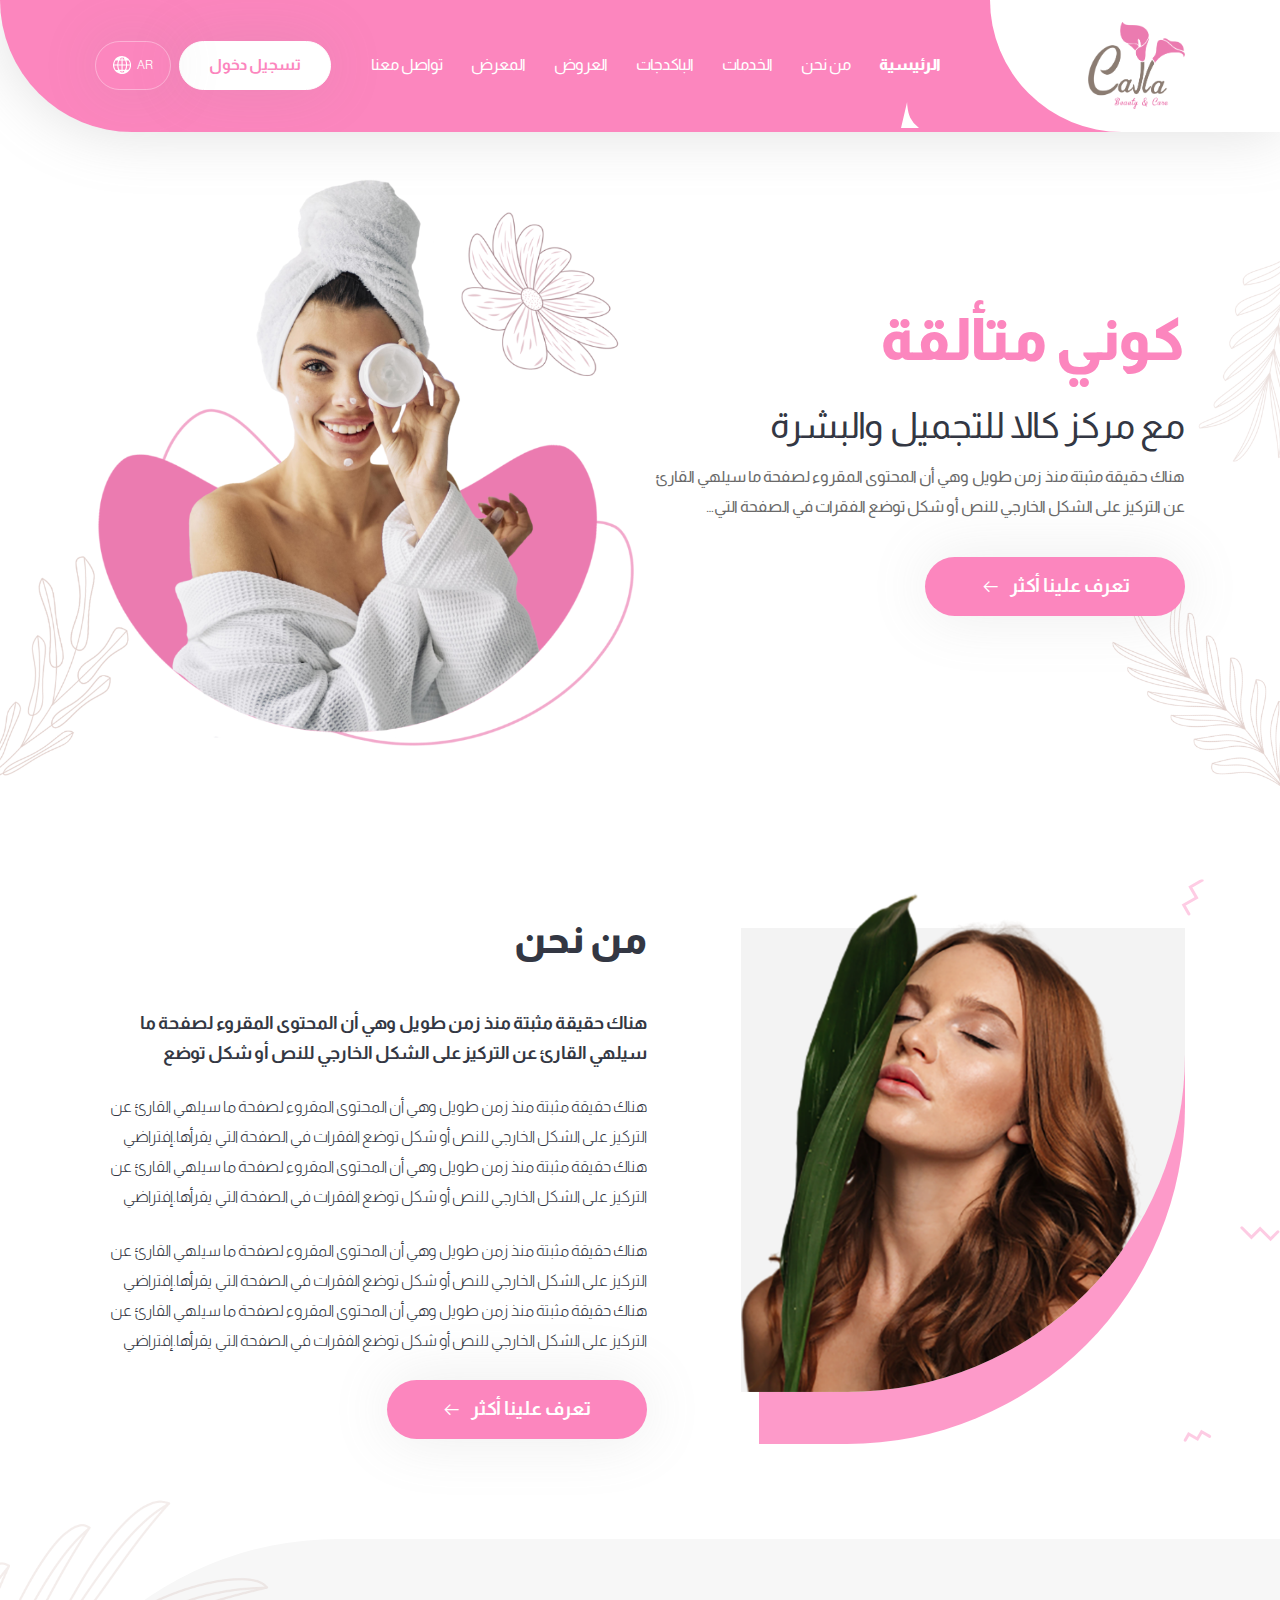
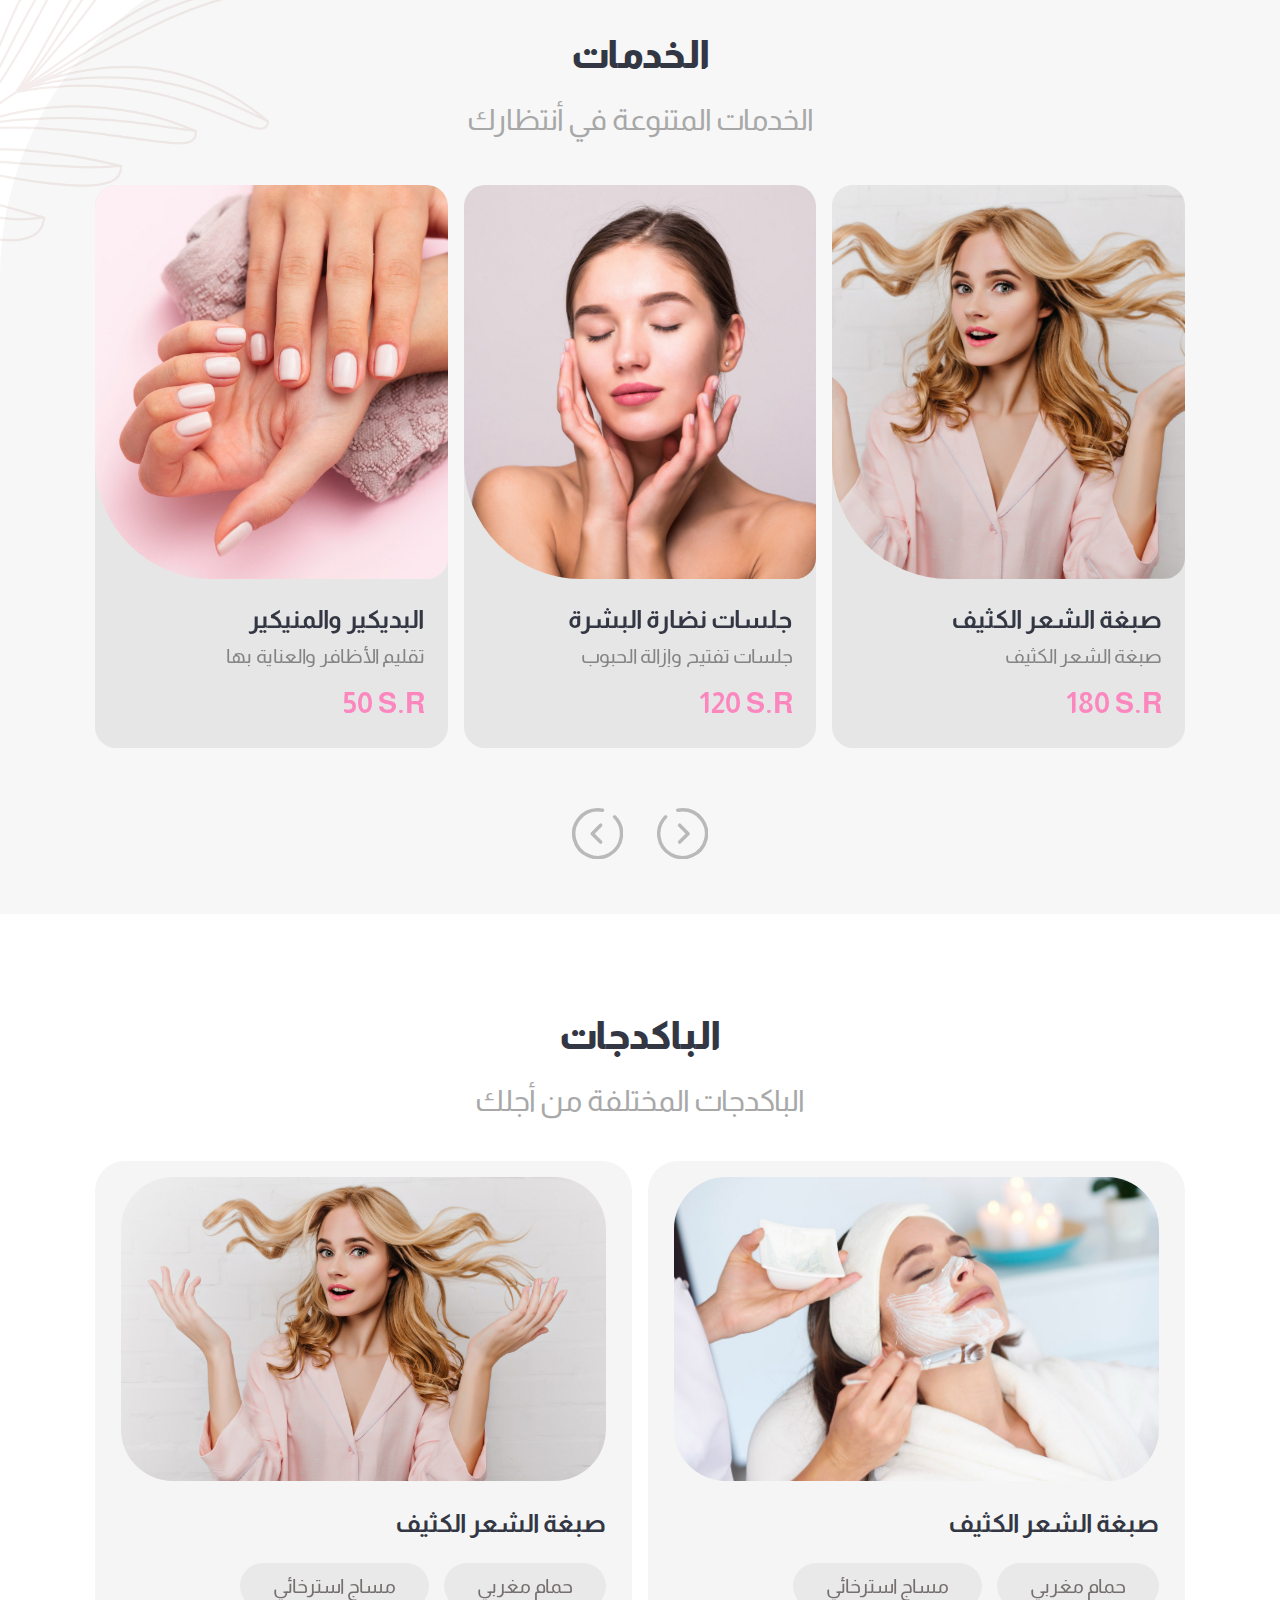
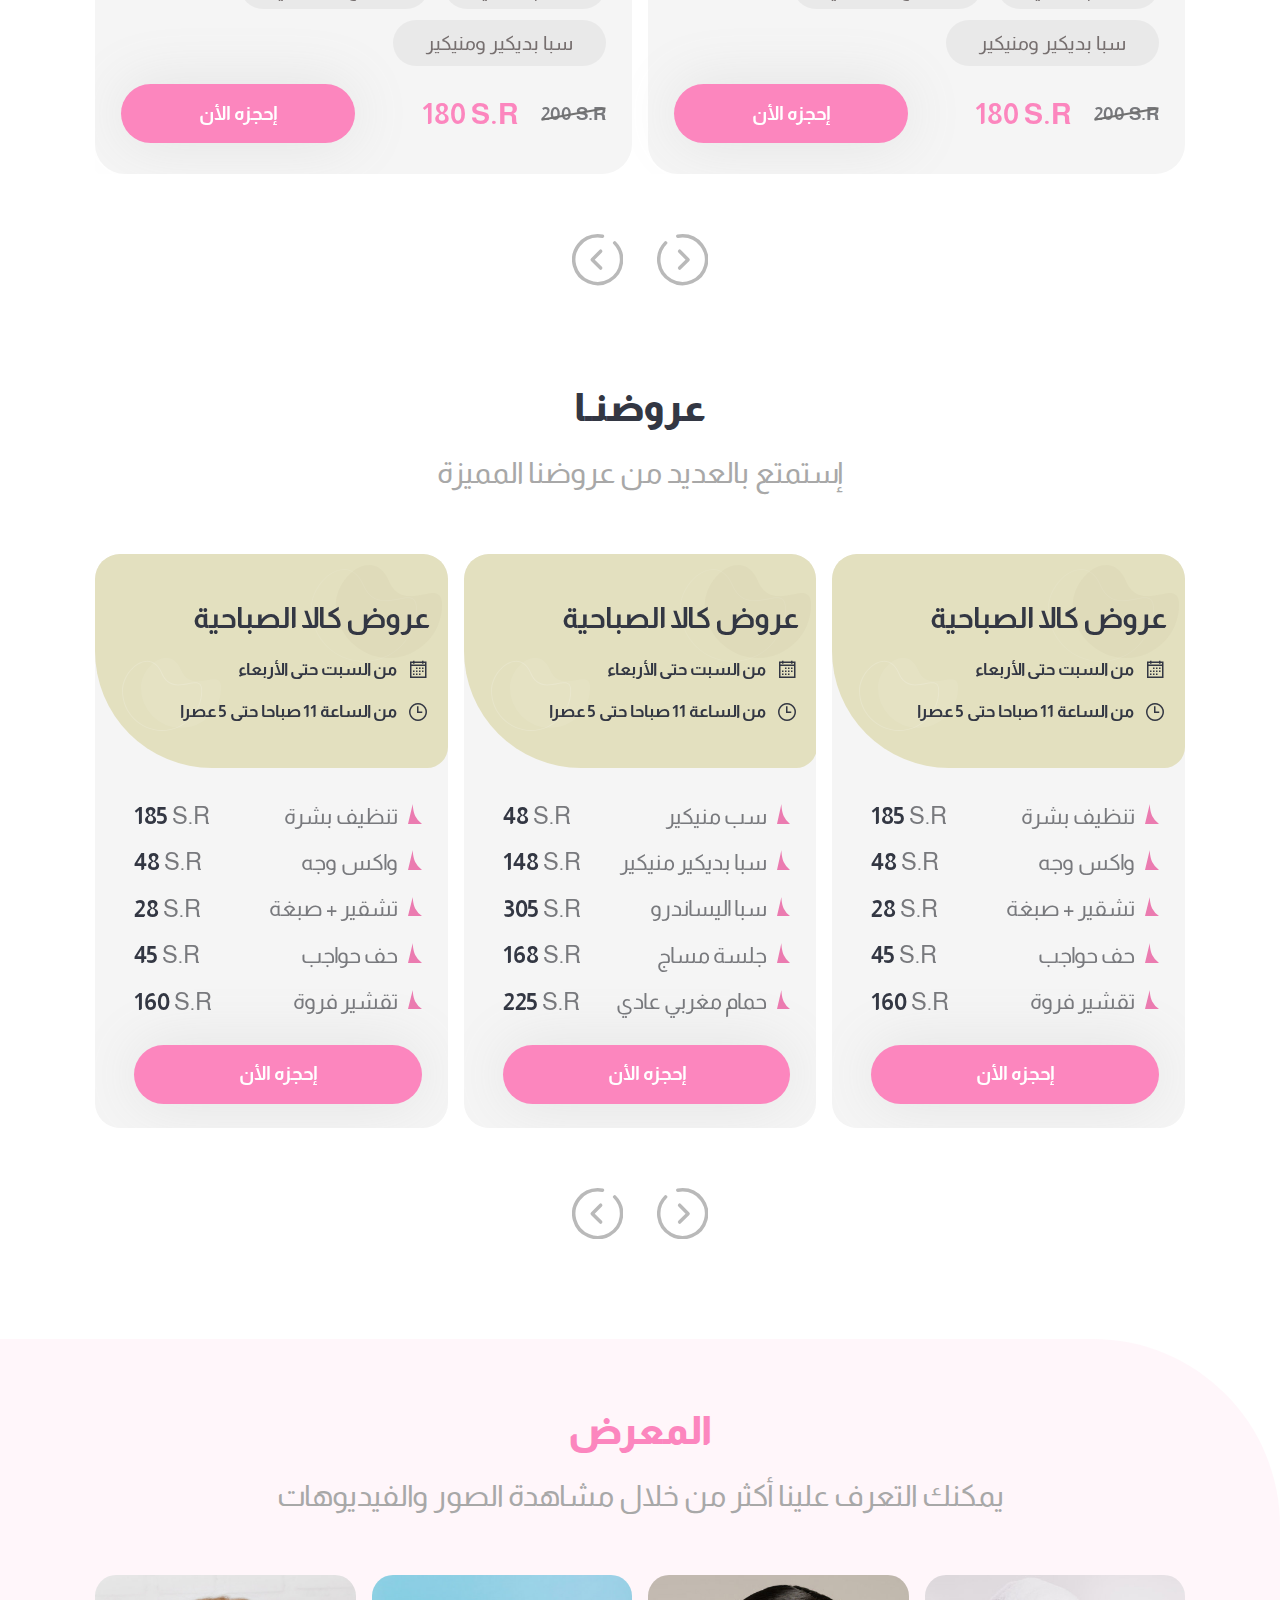
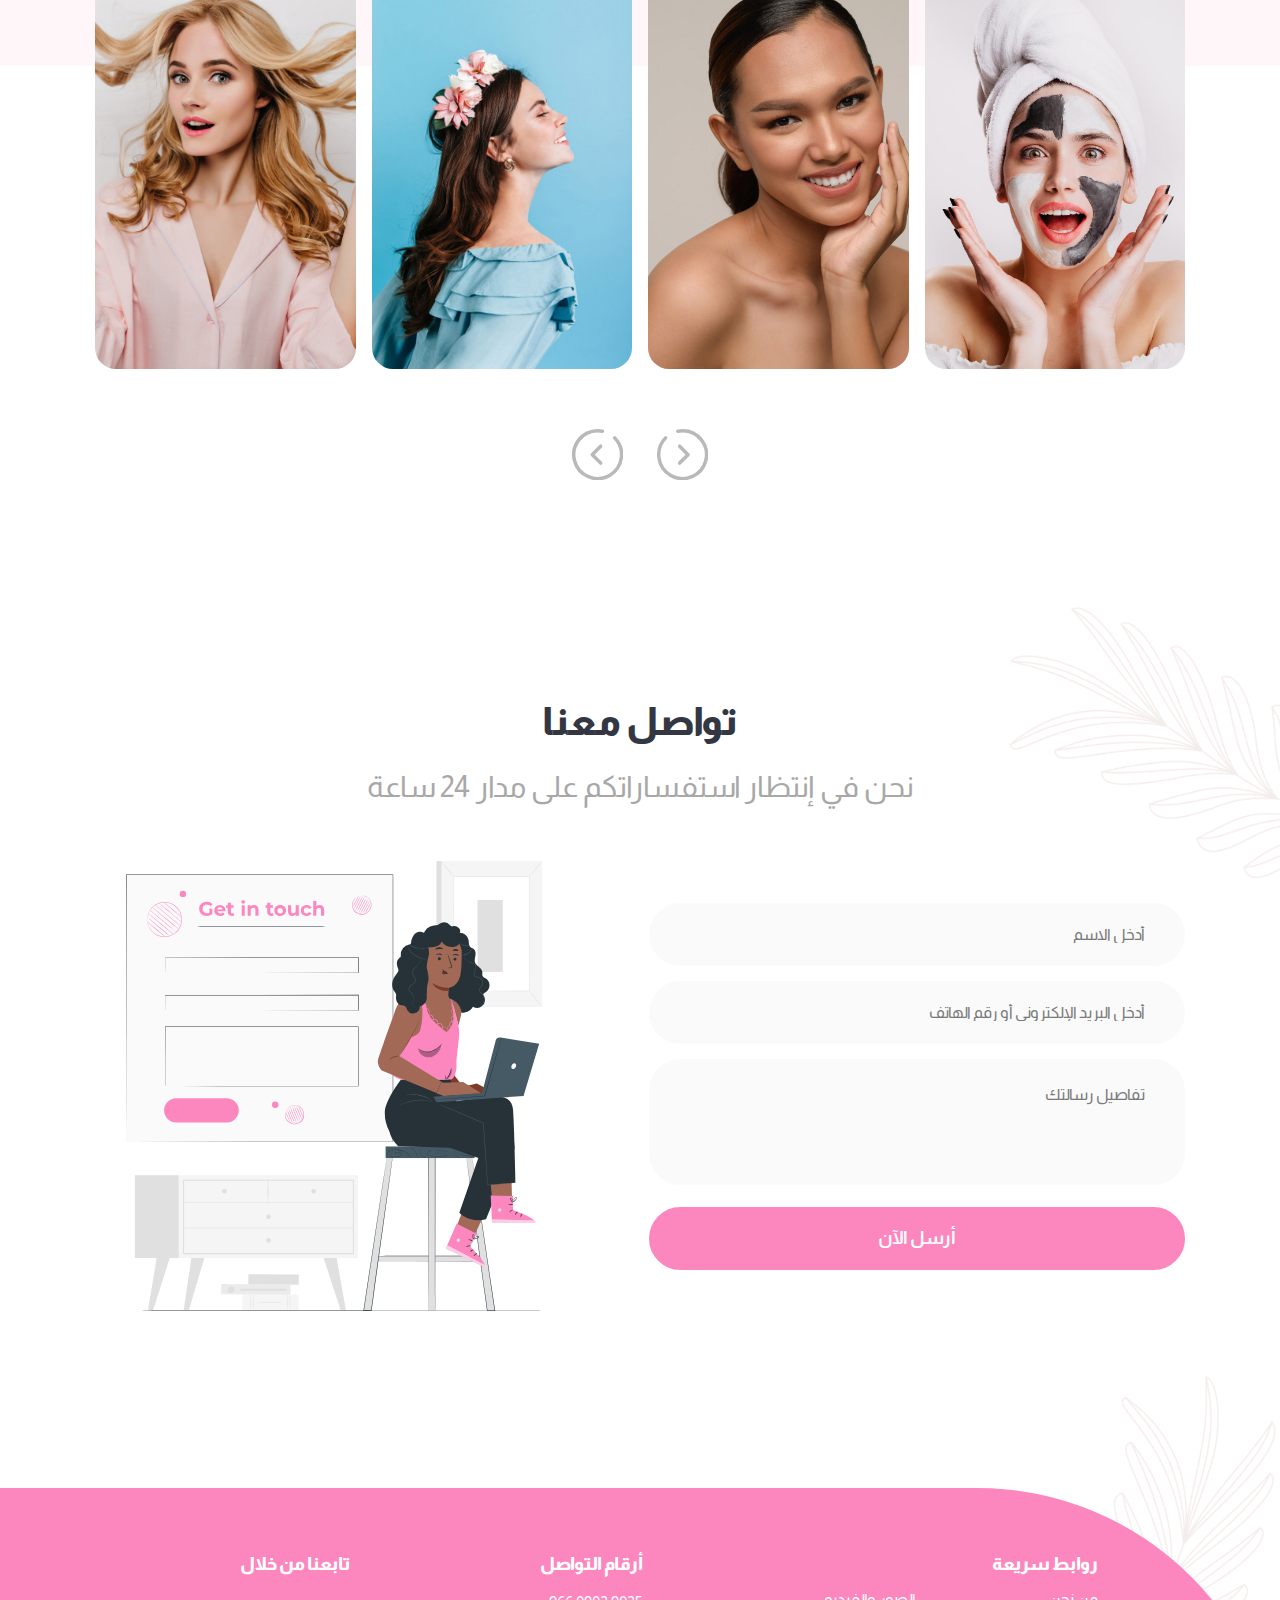
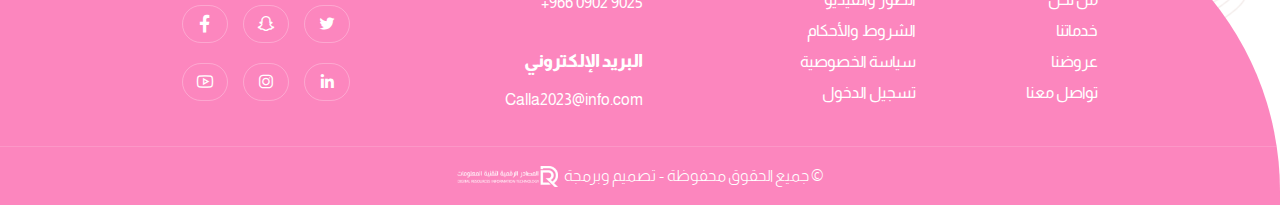
==== index.html @ 9ded6f5a "first commit" ====
<!DOCTYPE html>
<html dir="rtl" lang="ar">
  <head>
    <meta charset="UTF-8" />
    <meta
      name="viewport"
      content="width=device-width, initial-scale=1, shrink-to-fit=no, user-scalable=no"
    />
    <title>مؤسسة تهواد الطبية</title>
    <link rel="shortcut icon" type="img/png" href="images/favicon.png" />
    <!-- <link rel="stylesheet" href="css/bootstrap.min.css" /> -->
    <link rel="stylesheet" href="css/bootstrap.rtl.min.css" />
    <link rel="stylesheet" href="css/swiper-bundle.min.css" />
    <link rel="stylesheet" href="css/line-awesome.css" />
    <link rel="stylesheet" href="css/sal.css" />
    <link rel="stylesheet" href="css/fancybox.css" />
    <link rel="stylesheet" href="css/main.css" />
  </head>

  <body>
    <!-- Start Header -->
    <header>
      <div class="container">
        <div class="header">
          <a href="index.html" class="logo">
            <img src="images/logo.png" class="img-fluid" />
          </a>
          <div class="overlay"></div>
          <nav class="header-nav">
            <a role="button" class="close-btn">
              <i class="las la-times"></i>
            </a>
            <ul class="header-list list-unstyled">
              <li class="list-item">
                <a href="index.html" class="list-link active"> الرئيسية </a>
              </li>
              <li class="list-item">
                <a href="about.html" class="list-link"> من نحن </a>
              </li>
              <li class="list-item">
                <a href="services.html" class="list-link"> الخدمات </a>
              </li>
              <li class="list-item">
                <a href="packs.html" class="list-link"> الباكدجات </a>
              </li>
              <li class="list-item">
                <a href="offers.html" class="list-link"> العروض </a>
              </li>
              <li class="list-item">
                <a href="gallery.html" class="list-link"> المعرض </a>
              </li>
              <li class="list-item">
                <a href="contact.html" class="list-link"> تواصل معنا </a>
              </li>
            </ul>
            <div class="header-tools">
              <a href="login.html" class="log-btn"> تسجيل دخول </a>
              <a href="en/index.html" class="lang">
                AR
                <svg
                  xmlns="http://www.w3.org/2000/svg"
                  width="18.099"
                  height="18.099"
                  viewBox="0 0 18.099 18.099"
                >
                  <path
                    data-name="Path 63735"
                    d="M230.81,162.96a9.05,9.05,0,1,0,6.818,14.975h.04v-.04a8.932,8.932,0,0,0,2.191-5.884,9.058,9.058,0,0,0-9.05-9.05Zm2.962,13.838h-2.394v-4.261h3.45a11.171,11.171,0,0,1-1.055,4.261Zm-6.655-4.221h3.165v4.261h-2.11A11.361,11.361,0,0,1,227.117,172.578Zm3.165-5.032v3.936h-3.165a12.066,12.066,0,0,1,.893-3.936Zm1.1,3.9v-3.936h2.557a12.064,12.064,0,0,1,.893,3.936Zm0-7.345a.894.894,0,0,1,.325.041,11.3,11.3,0,0,1,1.7,2.313h-2.029Zm-1.1,2.354h-1.745a10.729,10.729,0,0,1,1.745-2.354Zm-6.006,1.1h2.557a13.1,13.1,0,0,0-.812,3.936h-3.084A7.744,7.744,0,0,1,224.276,167.545Zm-1.38,5.032h3.084a12.957,12.957,0,0,0,.933,4.261h-2.435A8.264,8.264,0,0,1,222.9,172.578Zm7.386,7.3a11.337,11.337,0,0,1-1.5-1.948h1.5Zm1.1.04v-1.989h1.786a11.894,11.894,0,0,1-1.542,1.989h-.243Zm5.763-3.125H234.99a12,12,0,0,0,.933-4.261h2.8A7.394,7.394,0,0,1,237.141,176.8Zm1.623-5.357h-2.841a12.173,12.173,0,0,0-.812-3.936h2.232a8.118,8.118,0,0,1,1.42,3.936Z"
                    transform="translate(-221.76 -162.96)"
                  />
                </svg>
              </a>
            </div>
          </nav>
          <a role="button" class="menu-btn">
            <i class="las la-bars"></i>
          </a>
        </div>
      </div>
    </header>
    <!-- End Header -->

    <!-- Start Main -->
    <main>
      <div class="pattern">
        <img src="images/pattern/main.png" />
      </div>
      <div class="container">
        <div class="main">
          <div class="main-text">
            <h1 class="main-title">كوني متألقة</h1>
            <h2 class="main-subtitle">مع مركز كالا للتجميل والبشرة</h2>
            <p class="main-desc">
              هناك حقيقة مثبتة منذ زمن طويل وهي أن المحتوى المقروء لصفحة ما
              سيلهي القارئ عن التركيز على الشكل الخارجي للنص أو شكل توضع الفقرات
              في الصفحة التي يقرأها.إفتراضي هناك حقيقة مثبتة منذ زمن طويل وهي أن
              المحتوى المقروء لصفحة ما سيلهي القارئ عن التركيز على الشكل الخارجي
              للنص أو شكل توضع الفقرات في الصفحة التي يقرأها.إفتراضي هناك حقيقة
              مثبتة منذ زمن طويل وهي أن المحتوى المقروء لصفحة ما سيلهي القارئ عن
              التركيز على الشكل الخارجي للنص أو شكل توضع الفقرات في الصفحة التي
              يقرأها.إفتراضي هناك حقيقة مثبتة منذ زمن طويل وهي أن المحتوى
              المقروء لصفحة ما سيلهي القارئ عن التركيز على الشكل الخارجي للنص أو
              شكل توضع الفقرات في الصفحة التي يقرأها.إفتراضي
            </p>
            <a href="about.html" class="main-btn">
              تعرف علينا أكثر
              <i class="las la-arrow-left"></i>
            </a>
          </div>
          <div class="main-img">
            <img src="images/main.png" class="img-fluid" />
          </div>
          <a href="about.html" class="main-btn mobile-main-btn">
            تعرف علينا أكثر
            <i class="las la-arrow-left"></i>
          </a>
        </div>
      </div>
    </main>
    <!-- End Main -->

    <!-- Strat About -->
    <section class="about-sec">
      <div class="pattern">
        <img src="images/pattern/about.svg" />
      </div>
      <div class="container">
        <div class="about-cont">
          <div class="sec-head sec-mobile-head">
            <h2 class="sec-title">من نحن</h2>
          </div>
          <div class="about-img">
            <div class="img-cont">
              <img src="images/about.png" class="img-fluid" />
            </div>
          </div>
          <div class="about-text">
            <div class="sec-head">
              <h2 class="sec-title">من نحن</h2>
            </div>
            <p class="about-main-desc">
              هناك حقيقة مثبتة منذ زمن طويل وهي أن المحتوى المقروء لصفحة ما
              سيلهي القارئ عن التركيز على الشكل الخارجي للنص أو شكل توضع
            </p>
            <p class="about-desc">
              هناك حقيقة مثبتة منذ زمن طويل وهي أن المحتوى المقروء لصفحة ما
              سيلهي القارئ عن التركيز على الشكل الخارجي للنص أو شكل توضع الفقرات
              في الصفحة التي يقرأها.إفتراضي هناك حقيقة مثبتة منذ زمن طويل وهي أن
              المحتوى المقروء لصفحة ما سيلهي القارئ عن التركيز على الشكل الخارجي
              للنص أو شكل توضع الفقرات في الصفحة التي يقرأها.إفتراضي
            </p>
            <p class="about-desc">
              هناك حقيقة مثبتة منذ زمن طويل وهي أن المحتوى المقروء لصفحة ما
              سيلهي القارئ عن التركيز على الشكل الخارجي للنص أو شكل توضع الفقرات
              في الصفحة التي يقرأها.إفتراضي هناك حقيقة مثبتة منذ زمن طويل وهي أن
              المحتوى المقروء لصفحة ما سيلهي القارئ عن التركيز على الشكل الخارجي
              للنص أو شكل توضع الفقرات في الصفحة التي يقرأها.إفتراضي
            </p>
            <a href="about.html" class="about-btn">
              تعرف علينا أكثر
              <i class="las la-arrow-left"></i>
            </a>
          </div>
        </div>
      </div>
    </section>
    <!-- End About -->

    <!-- Start Services -->
    <section class="services-sec">
      <div class="pattern">
        <img src="images/pattern/services.png" />
      </div>
      <div class="container">
        <div class="service-cont">
          <div class="sec-head">
            <h2 class="sec-title">الخدمات</h2>
            <p class="sec-subtitle">الخدمات المتنوعة في أنتظارك</p>
          </div>

          <div class="services-slider">
            <div class="swiper">
              <div class="swiper-wrapper">
                <div class="swiper-slide">
                  <div class="service-item">
                    <a href="#!" class="service-img">
                      <img src="images/services/01.jpg" class="img-fluid" />
                    </a>
                    <div class="service-text">
                      <h6 class="service-name-cont">
                        <a href="#!" class="service-name">
                          صبغة الشعر الكثيف
                        </a>
                      </h6>
                      <p class="service-summary">صبغة الشعر الكثيف</p>
                      <div class="service-price">
                        <strong class="price">180 S.R</strong>
                      </div>
                    </div>
                  </div>
                </div>
                <div class="swiper-slide">
                  <div class="service-item">
                    <a href="#!" class="service-img">
                      <img src="images/services/02.jpg" class="img-fluid" />
                    </a>
                    <div class="service-text">
                      <h6 class="service-name-cont">
                        <a href="#!" class="service-name">
                          جلسات نضارة البشرة
                        </a>
                      </h6>
                      <p class="service-summary">جلسات تفتيح وإزالة الحبوب</p>
                      <div class="service-price">
                        <strong class="price">120 S.R</strong>
                      </div>
                    </div>
                  </div>
                </div>
                <div class="swiper-slide">
                  <div class="service-item">
                    <a href="#!" class="service-img">
                      <img src="images/services/03.jpg" class="img-fluid" />
                    </a>
                    <div class="service-text">
                      <h6 class="service-name-cont">
                        <a href="#!" class="service-name">
                          البديكير والمنيكير
                        </a>
                      </h6>
                      <p class="service-summary">تقليم الأظافر والعناية بها</p>
                      <div class="service-price">
                        <strong class="price">50 S.R</strong>
                      </div>
                    </div>
                  </div>
                </div>
                <div class="swiper-slide">
                  <div class="service-item">
                    <a href="#!" class="service-img">
                      <img src="images/packages/01.jpg" class="img-fluid" />
                    </a>
                    <div class="service-text">
                      <h6 class="service-name-cont">
                        <a href="#!" class="service-name">
                          اسم خدمة تجريبى اسم خدمة تجريبى اسم خدمة تجريبى
                        </a>
                      </h6>
                      <p class="service-summary">
                        وصف خدمة تجريبى وصف خدمة تجريبى وصف خدمة تجريبى
                      </p>
                      <div class="service-price">
                        <del class="old-price">200 S.R</del>
                        <strong class="price">180 S.R</strong>
                      </div>
                    </div>
                  </div>
                </div>
              </div>
            </div>
            <div class="swiper-btns">
              <div class="swiper-btn-prev swiper-btn">
                <svg
                  xmlns="http://www.w3.org/2000/svg"
                  width="51.308"
                  height="51.308"
                  viewBox="0 0 51.308 51.308"
                >
                  <g
                    data-name="arrow-circle-right/broken"
                    transform="translate(-3.031 -3.031)"
                  >
                    <g data-name="vuesax/broken/arrow-circle-right">
                      <g>
                        <path
                          d="M6.86,7.147A23.9,23.9,0,1,0,23.9,0a24.87,24.87,0,0,0-4.829.478"
                          transform="translate(4.781 4.781)"
                          fill="none"
                          stroke-linecap="round"
                          stroke-linejoin="round"
                          stroke-width="3.5"
                        />
                        <path
                          data-name="Vector"
                          d="M0,16.876,8.414,8.438,0,0"
                          transform="translate(25.673 20.247)"
                          fill="none"
                          stroke-linecap="round"
                          stroke-linejoin="round"
                          stroke-width="3.5"
                        />
                      </g>
                    </g>
                  </g>
                </svg>
              </div>
              <div class="swiper-btn-next swiper-btn">
                <svg
                  xmlns="http://www.w3.org/2000/svg"
                  width="51.308"
                  height="51.308"
                  viewBox="0 0 51.308 51.308"
                >
                  <g
                    data-name="arrow-circle-right/broken"
                    transform="translate(-3.031 -3.031)"
                  >
                    <g data-name="vuesax/broken/arrow-circle-right">
                      <g>
                        <path
                          d="M40.947,7.147A23.9,23.9,0,1,1,23.9,0a24.87,24.87,0,0,1,4.829.478"
                          transform="translate(4.781 4.781)"
                          fill="none"
                          stroke-linecap="round"
                          stroke-linejoin="round"
                          stroke-width="3.5"
                        />
                        <path
                          data-name="Vector"
                          d="M8.414,16.876,0,8.438,8.414,0"
                          transform="translate(23.282 20.247)"
                          fill="none"
                          stroke-linecap="round"
                          stroke-linejoin="round"
                          stroke-width="3.5"
                        />
                      </g>
                    </g>
                  </g>
                </svg>
              </div>
            </div>
          </div>
        </div>
      </div>
    </section>
    <!-- End Services -->

    <!-- Start Packages -->
    <section class="packages-sec">
      <div class="container">
        <div class="packages-cont">
          <div class="sec-head">
            <h2 class="sec-title">الباكدجات</h2>
            <p class="sec-subtitle">الباكدجات المختلفة من أجلك</p>
          </div>
          <div class="packages-slider">
            <div class="swiper">
              <div class="swiper-wrapper">
                <div class="swiper-slide">
                  <div class="package-item">
                    <a href="#!" class="package-img">
                      <img src="images/packages/01.jpg" class="img-fluid" />
                    </a>
                    <div class="package-text">
                      <h6 class="package-name-cont">
                        <a href="#!" class="package-name">
                          صبغة الشعر الكثيف
                        </a>
                      </h6>
                      <div class="package-tags">
                        <span class="package-tag">حمام مغربي</span>
                        <span class="package-tag">مساج استرخائي</span>
                        <span class="package-tag">سبا بديكير ومنيكير</span>
                      </div>
                      <div class="package-line">
                        <div class="package-price">
                          <del class="old-price">200 S.R</del>
                          <strong class="price">180 S.R</strong>
                        </div>
                        <button class="package-button">إحجزه الأن</button>
                      </div>
                    </div>
                  </div>
                </div>
                <div class="swiper-slide">
                  <div class="package-item">
                    <a href="#!" class="package-img">
                      <img src="images/services/01.jpg" class="img-fluid" />
                    </a>
                    <div class="package-text">
                      <h6 class="package-name-cont">
                        <a href="#!" class="package-name">
                          صبغة الشعر الكثيف
                        </a>
                      </h6>
                      <div class="package-tags">
                        <span class="package-tag">حمام مغربي</span>
                        <span class="package-tag">مساج استرخائي</span>
                        <span class="package-tag">سبا بديكير ومنيكير</span>
                      </div>
                      <div class="package-line">
                        <div class="package-price">
                          <del class="old-price">200 S.R</del>
                          <strong class="price">180 S.R</strong>
                        </div>
                        <button class="package-button">إحجزه الأن</button>
                      </div>
                    </div>
                  </div>
                </div>
                <div class="swiper-slide">
                  <div class="package-item">
                    <a href="#!" class="package-img">
                      <img src="images/services/02.jpg" class="img-fluid" />
                    </a>
                    <div class="package-text">
                      <h6 class="package-name-cont">
                        <a href="#!" class="package-name">
                          اسم باكدج تجريبي اسم باكدج تجريبي اسم باكدج تجريبي اسم
                          باكدج تجريبي
                        </a>
                      </h6>
                      <div class="package-tags">
                        <span class="package-tag">حمام مغربي</span>
                        <span class="package-tag">مساج استرخائي</span>
                        <span class="package-tag">سبا بديكير ومنيكير</span>
                      </div>
                      <div class="package-line">
                        <div class="package-price">
                          <del class="old-price">200 S.R</del>
                          <strong class="price">180 S.R</strong>
                        </div>
                        <button class="package-button">إحجزه الأن</button>
                      </div>
                    </div>
                  </div>
                </div>
              </div>
            </div>
            <div class="swiper-btns">
              <div class="swiper-btn-prev swiper-btn">
                <svg
                  xmlns="http://www.w3.org/2000/svg"
                  width="51.308"
                  height="51.308"
                  viewBox="0 0 51.308 51.308"
                >
                  <g
                    data-name="arrow-circle-right/broken"
                    transform="translate(-3.031 -3.031)"
                  >
                    <g data-name="vuesax/broken/arrow-circle-right">
                      <g>
                        <path
                          d="M6.86,7.147A23.9,23.9,0,1,0,23.9,0a24.87,24.87,0,0,0-4.829.478"
                          transform="translate(4.781 4.781)"
                          fill="none"
                          stroke-linecap="round"
                          stroke-linejoin="round"
                          stroke-width="3.5"
                        />
                        <path
                          data-name="Vector"
                          d="M0,16.876,8.414,8.438,0,0"
                          transform="translate(25.673 20.247)"
                          fill="none"
                          stroke-linecap="round"
                          stroke-linejoin="round"
                          stroke-width="3.5"
                        />
                      </g>
                    </g>
                  </g>
                </svg>
              </div>
              <div class="swiper-btn-next swiper-btn">
                <svg
                  xmlns="http://www.w3.org/2000/svg"
                  width="51.308"
                  height="51.308"
                  viewBox="0 0 51.308 51.308"
                >
                  <g
                    data-name="arrow-circle-right/broken"
                    transform="translate(-3.031 -3.031)"
                  >
                    <g data-name="vuesax/broken/arrow-circle-right">
                      <g>
                        <path
                          d="M40.947,7.147A23.9,23.9,0,1,1,23.9,0a24.87,24.87,0,0,1,4.829.478"
                          transform="translate(4.781 4.781)"
                          fill="none"
                          stroke-linecap="round"
                          stroke-linejoin="round"
                          stroke-width="3.5"
                        />
                        <path
                          data-name="Vector"
                          d="M8.414,16.876,0,8.438,8.414,0"
                          transform="translate(23.282 20.247)"
                          fill="none"
                          stroke-linecap="round"
                          stroke-linejoin="round"
                          stroke-width="3.5"
                        />
                      </g>
                    </g>
                  </g>
                </svg>
              </div>
            </div>
          </div>
        </div>
      </div>
    </section>
    <!-- End Packages -->

    <!-- Start Offers -->
    <section class="offers-sec">
      <div class="container">
        <div class="offers-cont">
          <div class="sec-head">
            <h2 class="sec-title">عروضنـا</h2>
            <p class="sec-subtitle">إستمتع بالعديد من عروضنا المميزة</p>
          </div>
          <div class="offers-slider">
            <div class="swiper">
              <div class="swiper-wrapper">
                <div class="swiper-slide">
                  <div class="offer-item">
                    <div class="offer-head">
                      <div class="pattern">
                        <img src="images/pattern/offer.svg" class="img-fluid" />
                      </div>
                      <h6 class="offer-name">عروض كالا الصباحية</h6>
                      <div class="offer-time">
                        <div class="time-item">
                          <i class="las la-calendar"></i>
                          من السبت حتى الأربعاء
                        </div>
                        <div class="time-item">
                          <i class="las la-clock"></i>
                          من الساعة 11 صباحا حتى 5 عصرا
                        </div>
                      </div>
                    </div>
                    <div class="offer-text">
                      <ul class="offer-feats list-unstyled">
                        <li>
                          تنظيف بشرة
                          <span> 185 <small>S.R</small> </span>
                        </li>
                        <li>
                          واكس وجه
                          <span> 48 <small>S.R</small> </span>
                        </li>
                        <li>
                          تشقير + صبغة
                          <span> 28 <small>S.R</small> </span>
                        </li>
                        <li>
                          حف حواجب
                          <span> 45 <small>S.R</small> </span>
                        </li>
                        <li>
                          تقشير فروة
                          <span> 160 <small>S.R</small> </span>
                        </li>
                      </ul>
                      <button class="offer-btn">إحجزه الأن</button>
                    </div>
                  </div>
                </div>
                <div class="swiper-slide">
                  <div class="offer-item">
                    <div class="offer-head">
                      <div class="pattern">
                        <img src="images/pattern/offer.svg" class="img-fluid" />
                      </div>
                      <h6 class="offer-name">عروض كالا الصباحية</h6>
                      <div class="offer-time">
                        <div class="time-item">
                          <i class="las la-calendar"></i>
                          من السبت حتى الأربعاء
                        </div>
                        <div class="time-item">
                          <i class="las la-clock"></i>
                          من الساعة 11 صباحا حتى 5 عصرا
                        </div>
                      </div>
                    </div>
                    <div class="offer-text">
                      <ul class="offer-feats list-unstyled">
                        <li>
                          سب منيكير
                          <span> 48 <small>S.R</small> </span>
                        </li>
                        <li>
                          سبا بديكير منيكير
                          <span> 148 <small>S.R</small> </span>
                        </li>
                        <li>
                          سبا اليساندرو
                          <span> 305 <small>S.R</small> </span>
                        </li>
                        <li>
                          جلسة مساج
                          <span> 168 <small>S.R</small> </span>
                        </li>
                        <li>
                          حمام مغربي عادي
                          <span> 225 <small>S.R</small> </span>
                        </li>
                      </ul>
                      <button class="offer-btn">إحجزه الأن</button>
                    </div>
                  </div>
                </div>
                <div class="swiper-slide">
                  <div class="offer-item">
                    <div class="offer-head">
                      <div class="pattern">
                        <img src="images/pattern/offer.svg" class="img-fluid" />
                      </div>
                      <h6 class="offer-name">عروض كالا الصباحية</h6>
                      <div class="offer-time">
                        <div class="time-item">
                          <i class="las la-calendar"></i>
                          من السبت حتى الأربعاء
                        </div>
                        <div class="time-item">
                          <i class="las la-clock"></i>
                          من الساعة 11 صباحا حتى 5 عصرا
                        </div>
                      </div>
                    </div>
                    <div class="offer-text">
                      <ul class="offer-feats list-unstyled">
                        <li>
                          تنظيف بشرة
                          <span> 185 <small>S.R</small> </span>
                        </li>
                        <li>
                          واكس وجه
                          <span> 48 <small>S.R</small> </span>
                        </li>
                        <li>
                          تشقير + صبغة
                          <span> 28 <small>S.R</small> </span>
                        </li>
                        <li>
                          حف حواجب
                          <span> 45 <small>S.R</small> </span>
                        </li>
                        <li>
                          تقشير فروة
                          <span> 160 <small>S.R</small> </span>
                        </li>
                      </ul>
                      <button class="offer-btn">إحجزه الأن</button>
                    </div>
                  </div>
                </div>
                <div class="swiper-slide">
                  <div class="offer-item">
                    <div class="offer-head">
                      <div class="pattern">
                        <img src="images/pattern/offer.svg" class="img-fluid" />
                      </div>
                      <h6 class="offer-name">عروض كالا الصباحية</h6>
                      <div class="offer-time">
                        <div class="time-item">
                          <i class="las la-calendar"></i>
                          من السبت حتى الأربعاء
                        </div>
                        <div class="time-item">
                          <i class="las la-clock"></i>
                          من الساعة 11 صباحا حتى 5 عصرا
                        </div>
                      </div>
                    </div>
                    <div class="offer-text">
                      <ul class="offer-feats list-unstyled">
                        <li>
                          سب منيكير
                          <span> 48 <small>S.R</small> </span>
                        </li>
                        <li>
                          سبا بديكير منيكير
                          <span> 148 <small>S.R</small> </span>
                        </li>
                        <li>
                          سبا اليساندرو
                          <span> 305 <small>S.R</small> </span>
                        </li>
                        <li>
                          جلسة مساج
                          <span> 168 <small>S.R</small> </span>
                        </li>
                        <li>
                          حمام مغربي عادي
                          <span> 225 <small>S.R</small> </span>
                        </li>
                      </ul>
                      <button class="offer-btn">إحجزه الأن</button>
                    </div>
                  </div>
                </div>
              </div>
            </div>
            <div class="swiper-btns">
              <div class="swiper-btn-prev swiper-btn">
                <svg
                  xmlns="http://www.w3.org/2000/svg"
                  width="51.308"
                  height="51.308"
                  viewBox="0 0 51.308 51.308"
                >
                  <g
                    data-name="arrow-circle-right/broken"
                    transform="translate(-3.031 -3.031)"
                  >
                    <g data-name="vuesax/broken/arrow-circle-right">
                      <g>
                        <path
                          d="M6.86,7.147A23.9,23.9,0,1,0,23.9,0a24.87,24.87,0,0,0-4.829.478"
                          transform="translate(4.781 4.781)"
                          fill="none"
                          stroke-linecap="round"
                          stroke-linejoin="round"
                          stroke-width="3.5"
                        />
                        <path
                          data-name="Vector"
                          d="M0,16.876,8.414,8.438,0,0"
                          transform="translate(25.673 20.247)"
                          fill="none"
                          stroke-linecap="round"
                          stroke-linejoin="round"
                          stroke-width="3.5"
                        />
                      </g>
                    </g>
                  </g>
                </svg>
              </div>
              <div class="swiper-btn-next swiper-btn">
                <svg
                  xmlns="http://www.w3.org/2000/svg"
                  width="51.308"
                  height="51.308"
                  viewBox="0 0 51.308 51.308"
                >
                  <g
                    data-name="arrow-circle-right/broken"
                    transform="translate(-3.031 -3.031)"
                  >
                    <g data-name="vuesax/broken/arrow-circle-right">
                      <g>
                        <path
                          d="M40.947,7.147A23.9,23.9,0,1,1,23.9,0a24.87,24.87,0,0,1,4.829.478"
                          transform="translate(4.781 4.781)"
                          fill="none"
                          stroke-linecap="round"
                          stroke-linejoin="round"
                          stroke-width="3.5"
                        />
                        <path
                          data-name="Vector"
                          d="M8.414,16.876,0,8.438,8.414,0"
                          transform="translate(23.282 20.247)"
                          fill="none"
                          stroke-linecap="round"
                          stroke-linejoin="round"
                          stroke-width="3.5"
                        />
                      </g>
                    </g>
                  </g>
                </svg>
              </div>
            </div>
          </div>
        </div>
      </div>
    </section>
    <!-- End Offers -->

    <!-- Start Gallery -->
    <section class="gallery-sec">
      <div class="container">
        <div class="gallery-cont">
          <div class="sec-head">
            <h2 class="sec-title">المعرض</h2>
            <p class="sec-subtitle">
              يمكنك التعرف علينا أكثر من خلال مشاهدة الصور والفيديوهات
            </p>
          </div>
          <div class="gallery-slider">
            <div class="swiper">
              <div class="swiper-wrapper">
                <div class="swiper-slide">
                  <a
                    data-fancybox="gallery"
                    href="https://www.youtube.com/watch?v=Zzzb0RcK7rI"
                    class="gallery-item"
                  >
                    <img src="images/gallery/01.jpg" class="img-fluid" />
                    <div class="item-overlay">
                      <img src="images/pattern/play.svg" class="play-icon" />
                      <div class="play-text">
                        <h6 class="video-title">عنوان الفيديو</h6>
                        <span class="video-time"> 03:24 </span>
                      </div>
                    </div>
                  </a>
                </div>
                <div class="swiper-slide">
                  <a
                    data-fancybox="gallery"
                    href="images/gallery/02.jpg"
                    class="gallery-item"
                  >
                    <img src="images/gallery/02.jpg" class="img-fluid" />
                    <div class="item-overlay">
                      <i class="las la-plus-circle"></i>
                      <div class="play-text">
                        <h6 class="video-title">عنوان الصوره</h6>
                      </div>
                    </div>
                  </a>
                </div>
                <div class="swiper-slide">
                  <a
                    data-fancybox="gallery"
                    href="images/gallery/03.jpg"
                    class="gallery-item"
                  >
                    <img src="images/gallery/03.jpg" class="img-fluid" />
                    <div class="item-overlay">
                      <i class="las la-plus-circle"></i>
                      <div class="play-text">
                        <h6 class="video-title">عنوان الصوره</h6>
                      </div>
                    </div>
                  </a>
                </div>
                <div class="swiper-slide">
                  <a
                    data-fancybox="gallery"
                    href="images/gallery/04.jpg"
                    class="gallery-item"
                  >
                    <img src="images/gallery/04.jpg" class="img-fluid" />
                    <div class="item-overlay">
                      <i class="las la-plus-circle"></i>
                      <div class="play-text">
                        <h6 class="video-title">عنوان الصوره</h6>
                      </div>
                    </div>
                  </a>
                </div>
                <div class="swiper-slide">
                  <a
                    data-fancybox="gallery"
                    href="https://www.youtube.com/watch?v=Y2k84GRqi1k"
                    class="gallery-item"
                  >
                    <img src="images/services/02.jpg" class="img-fluid" />
                    <div class="item-overlay">
                      <img src="images/pattern/play.svg" class="play-icon" />
                      <div class="play-text">
                        <h6 class="video-title">عنوان الفيديو</h6>
                        <span class="video-time"> 03:24 </span>
                      </div>
                    </div>
                  </a>
                </div>
              </div>
            </div>
            <div class="swiper-btns">
              <div class="swiper-btn-prev swiper-btn">
                <svg
                  xmlns="http://www.w3.org/2000/svg"
                  width="51.308"
                  height="51.308"
                  viewBox="0 0 51.308 51.308"
                >
                  <g
                    data-name="arrow-circle-right/broken"
                    transform="translate(-3.031 -3.031)"
                  >
                    <g data-name="vuesax/broken/arrow-circle-right">
                      <g>
                        <path
                          d="M6.86,7.147A23.9,23.9,0,1,0,23.9,0a24.87,24.87,0,0,0-4.829.478"
                          transform="translate(4.781 4.781)"
                          fill="none"
                          stroke-linecap="round"
                          stroke-linejoin="round"
                          stroke-width="3.5"
                        />
                        <path
                          data-name="Vector"
                          d="M0,16.876,8.414,8.438,0,0"
                          transform="translate(25.673 20.247)"
                          fill="none"
                          stroke-linecap="round"
                          stroke-linejoin="round"
                          stroke-width="3.5"
                        />
                      </g>
                    </g>
                  </g>
                </svg>
              </div>
              <div class="swiper-btn-next swiper-btn">
                <svg
                  xmlns="http://www.w3.org/2000/svg"
                  width="51.308"
                  height="51.308"
                  viewBox="0 0 51.308 51.308"
                >
                  <g
                    data-name="arrow-circle-right/broken"
                    transform="translate(-3.031 -3.031)"
                  >
                    <g data-name="vuesax/broken/arrow-circle-right">
                      <g>
                        <path
                          d="M40.947,7.147A23.9,23.9,0,1,1,23.9,0a24.87,24.87,0,0,1,4.829.478"
                          transform="translate(4.781 4.781)"
                          fill="none"
                          stroke-linecap="round"
                          stroke-linejoin="round"
                          stroke-width="3.5"
                        />
                        <path
                          data-name="Vector"
                          d="M8.414,16.876,0,8.438,8.414,0"
                          transform="translate(23.282 20.247)"
                          fill="none"
                          stroke-linecap="round"
                          stroke-linejoin="round"
                          stroke-width="3.5"
                        />
                      </g>
                    </g>
                  </g>
                </svg>
              </div>
            </div>
          </div>
        </div>
      </div>
    </section>
    <!-- End Gallery -->

    <!-- Start Contact -->
    <section class="contact-sec">
      <div class="pattern">
        <img src="images/pattern/contact.png" />
      </div>
      <div class="container">
        <div class="contact-cont">
          <div class="sec-head">
            <h2 class="sec-title">تواصل معنا</h2>
            <p class="sec-subtitle">
              نحن في إنتظار استفساراتكم على مدار 24 ساعة
            </p>
          </div>
          <div class="contact-grid">
            <div class="contact-form">
              <form>
                <div class="form-group">
                  <input
                    type="text"
                    class="custom-input"
                    placeholder="أدخل الاسم"
                  />
                </div>
                <div class="form-group">
                  <input
                    type="text"
                    class="custom-input"
                    placeholder="أدخل البريد الإلكتروني أو رقم الهاتف"
                  />
                </div>
                <div class="form-group">
                  <textarea
                    class="custom-input"
                    placeholder="تفاصيل رسالتك"
                  ></textarea>
                </div>
                <button class="submit-btn">أرسل الآن</button>
              </form>
            </div>
            <div class="contact-img">
              <img src="images/contact.svg" class="img-fluid" />
            </div>
          </div>
        </div>
      </div>
    </section>
    <!-- End Contact -->

    <!-- Start Footer -->
    <footer>
      <div class="pattern">
        <img src="images/pattern/footer.png" />
      </div>
      <div class="footer-sec">
        <div class="container">
          <div class="footer">
            <div class="footer-list-cont">
              <h3 class="footer-title">روابط سريعة</h3>
              <ul class="footer-list list-unstyled">
                <li>
                  <a href="about.html"> من نحن </a>
                </li>
                <li>
                  <a href="services.html"> خدماتنا </a>
                </li>
                <li>
                  <a href="offers.html"> عروضنا </a>
                </li>
                <li>
                  <a href="contact.html"> تواصل معنا </a>
                </li>
                <li>
                  <a href="gallery.html"> الصور والفيديو </a>
                </li>
                <li>
                  <a href="#!"> الشروط والأحكام </a>
                </li>
                <li>
                  <a href="#!"> سياسة الخصوصية </a>
                </li>
                <li>
                  <a href="login.html"> تسجيل الدخول </a>
                </li>
              </ul>
            </div>
            <div class="footer-contact-cont">
              <h3 class="footer-title">أرقام التواصل</h3>
              <div class="footer-contact-phone">
                <a href="tel:+96609029025" class="contact-link"
                  >+966 0902 9025</a
                >
              </div>
              <h3 class="footer-title">البريد الإلكتروني</h3>
              <div class="footer-contact-mail">
                <a href="mailto:Calla2023@info.com" class="contact-link"
                  >Calla2023@info.com</a
                >
              </div>
            </div>
            <div class="footer-social-cont">
              <h3 class="footer-title">تابعنا من خلال</h3>
              <div class="socials">
                <a href="#!" class="social twitter" target="_blank">
                  <i class="lab la-twitter"></i>
                </a>
                <a href="#!" class="social snapchat" target="_blank">
                  <i class="lab la-snapchat"></i>
                </a>
                <a href="#!" class="social facebook" target="_blank">
                  <i class="lab la-facebook-f"></i>
                </a>
                <a href="#!" class="social linkedin" target="_blank">
                  <i class="lab la-linkedin-in"></i>
                </a>
                <a href="#!" class="social instagram" target="_blank">
                  <i class="lab la-instagram"></i>
                </a>
                <a href="#!" class="social youtube" target="_blank">
                  <i class="lab la-youtube"></i>
                </a>
              </div>
            </div>
          </div>
        </div>
        <div class="copyright">
          © جميع الحقوق محفوظة
          <span>
            تصميم وبرمجة
            <a href="https://almasader.sa/">
              <img src="images/almasader.png" />
            </a>
          </span>
        </div>
      </div>
    </footer>
    <!-- End Footer -->
    <script src="js/jquery.min.js"></script>
    <script src="js/popper.min.js"></script>
    <script src="js/bootstrap.min.js"></script>
    <script src="js/swiper-bundle.min.js"></script>
    <script src="js/sal.js"></script>
    <script src="js/fancybox.umd.js"></script>
    <script src="js/main.js"></script>
  </body>
</html>
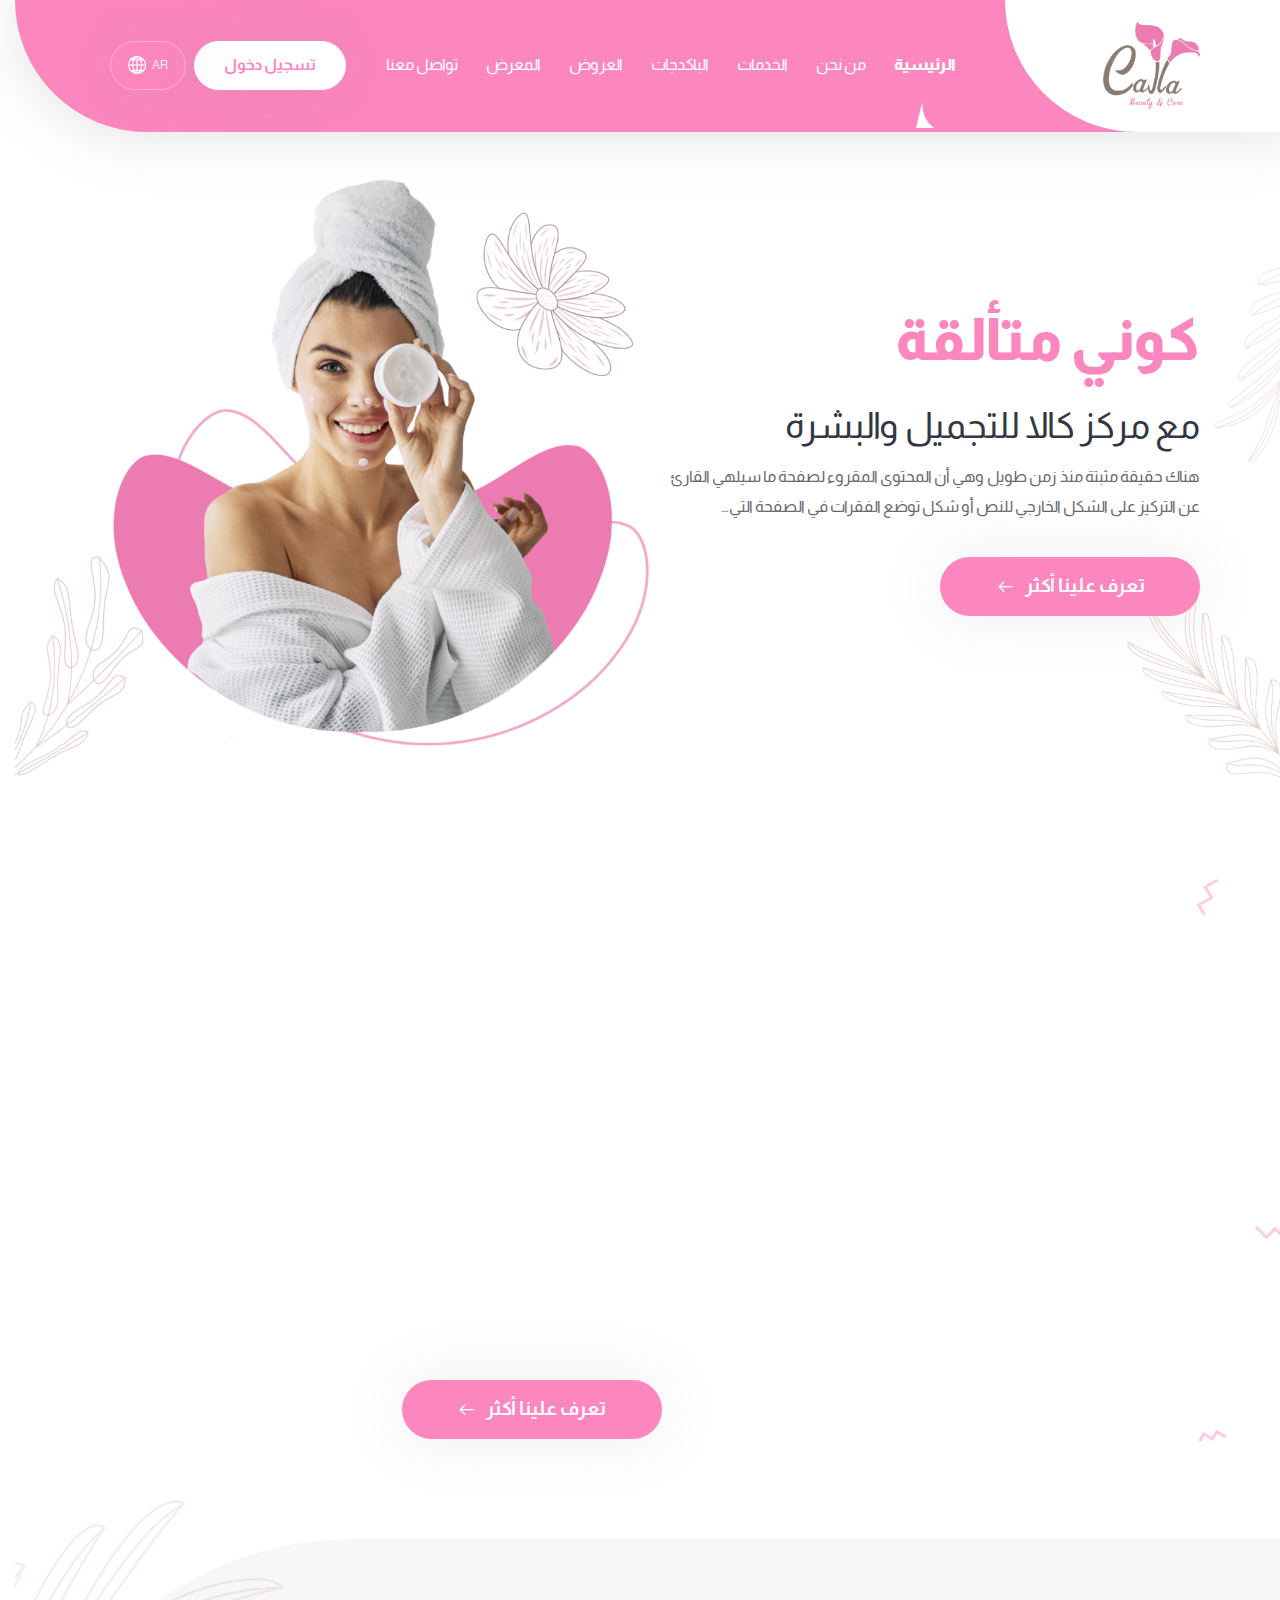
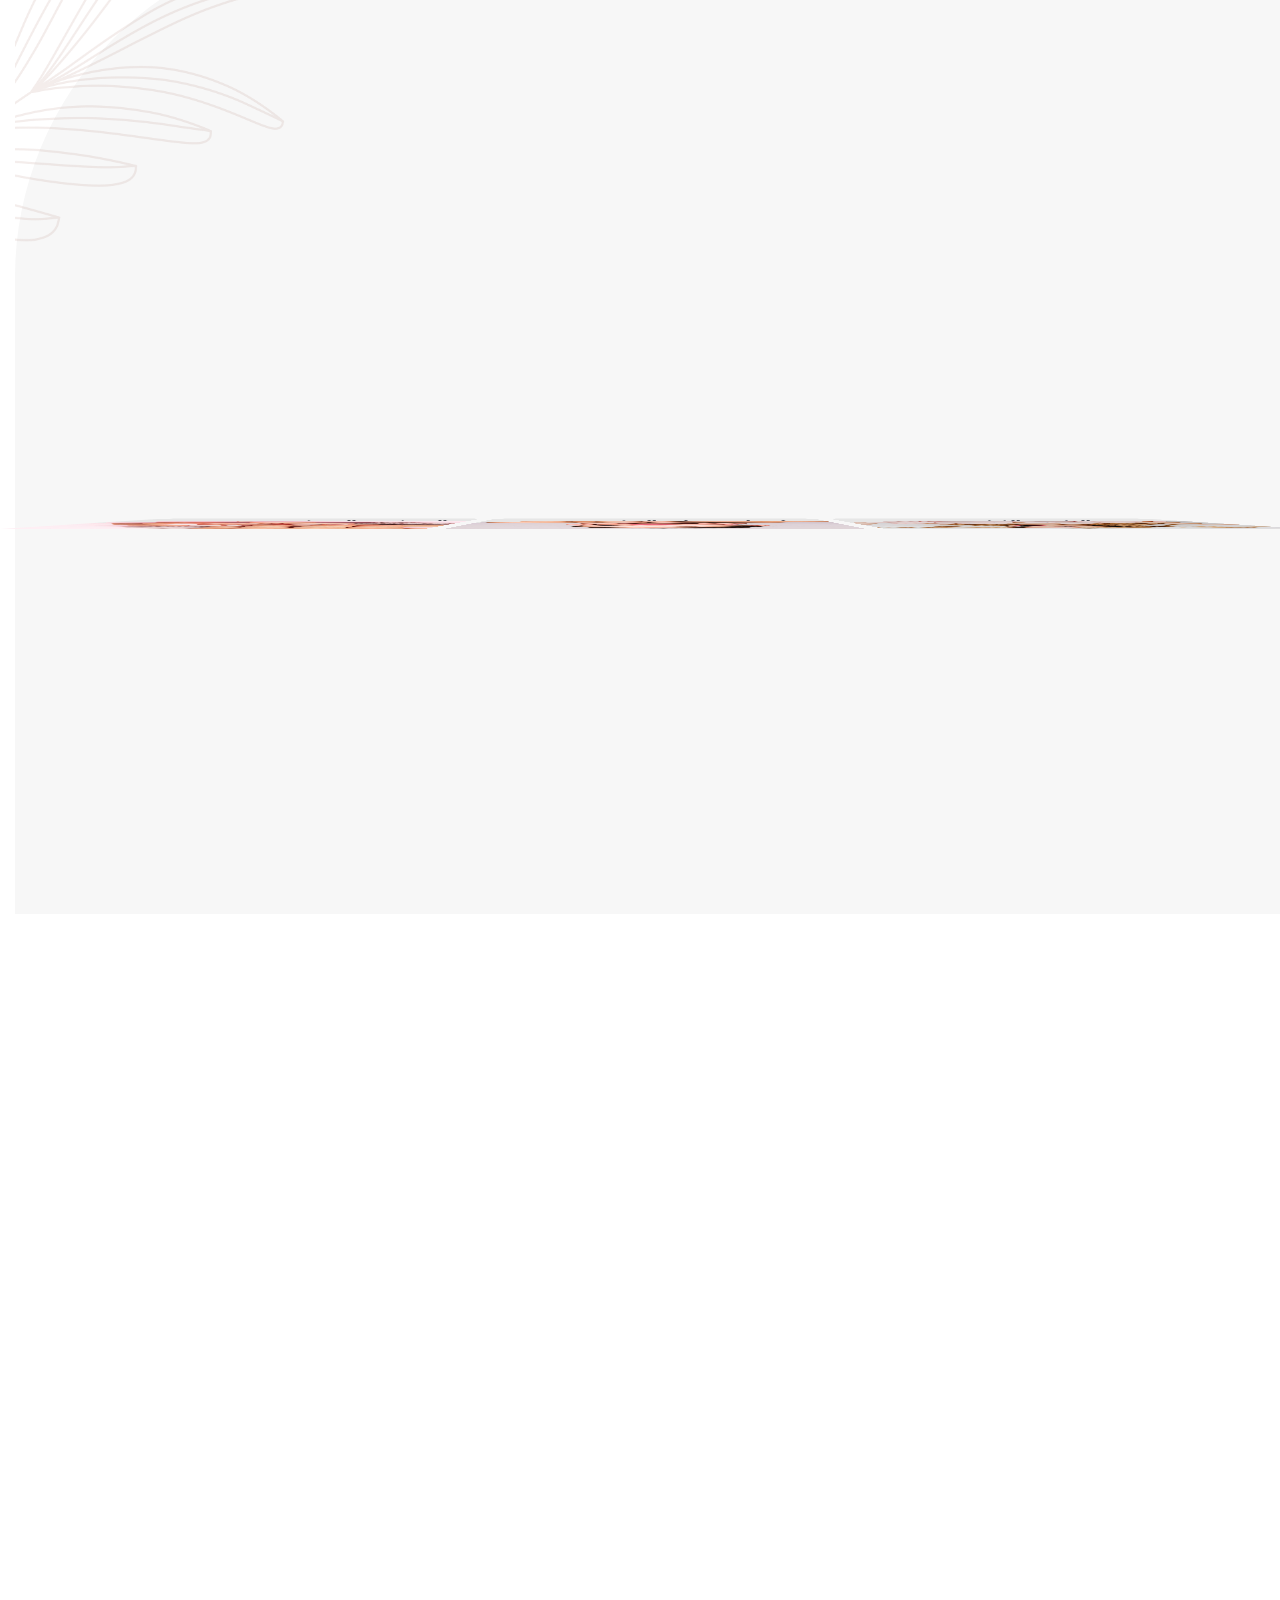
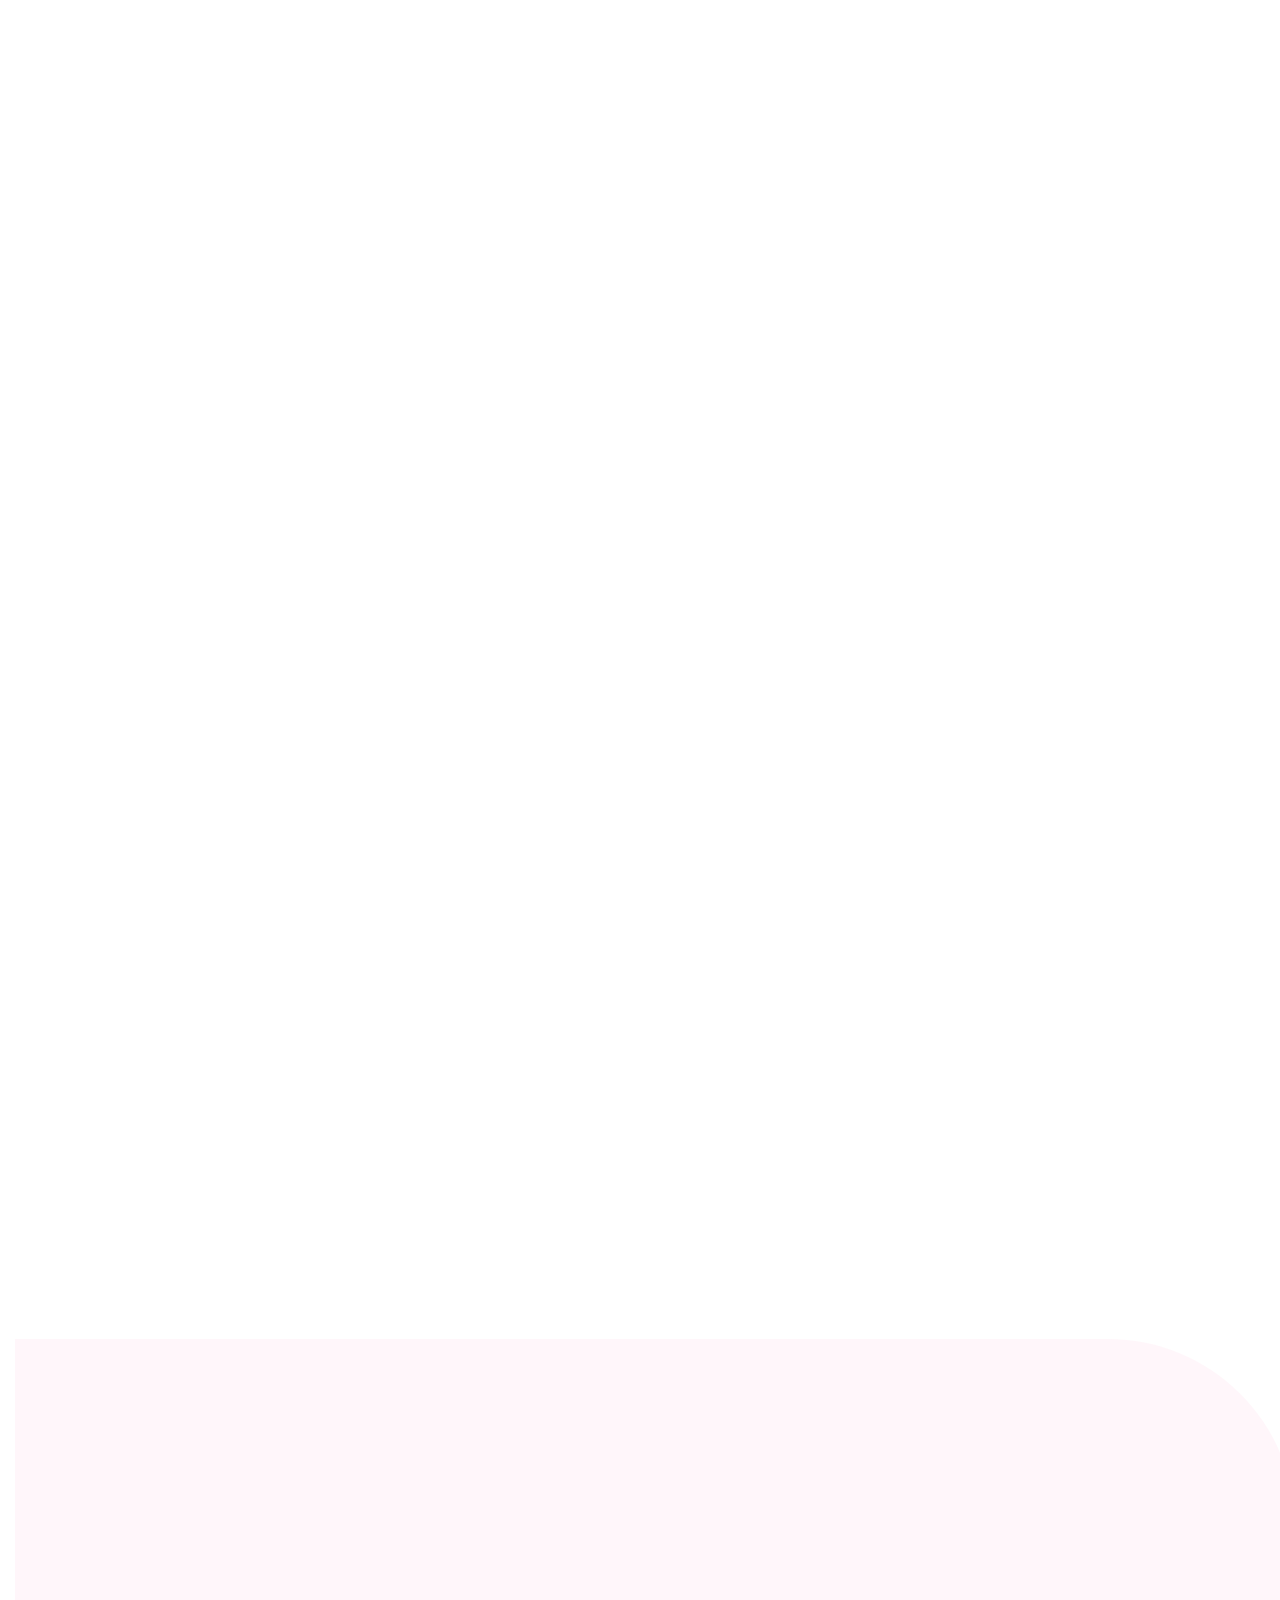
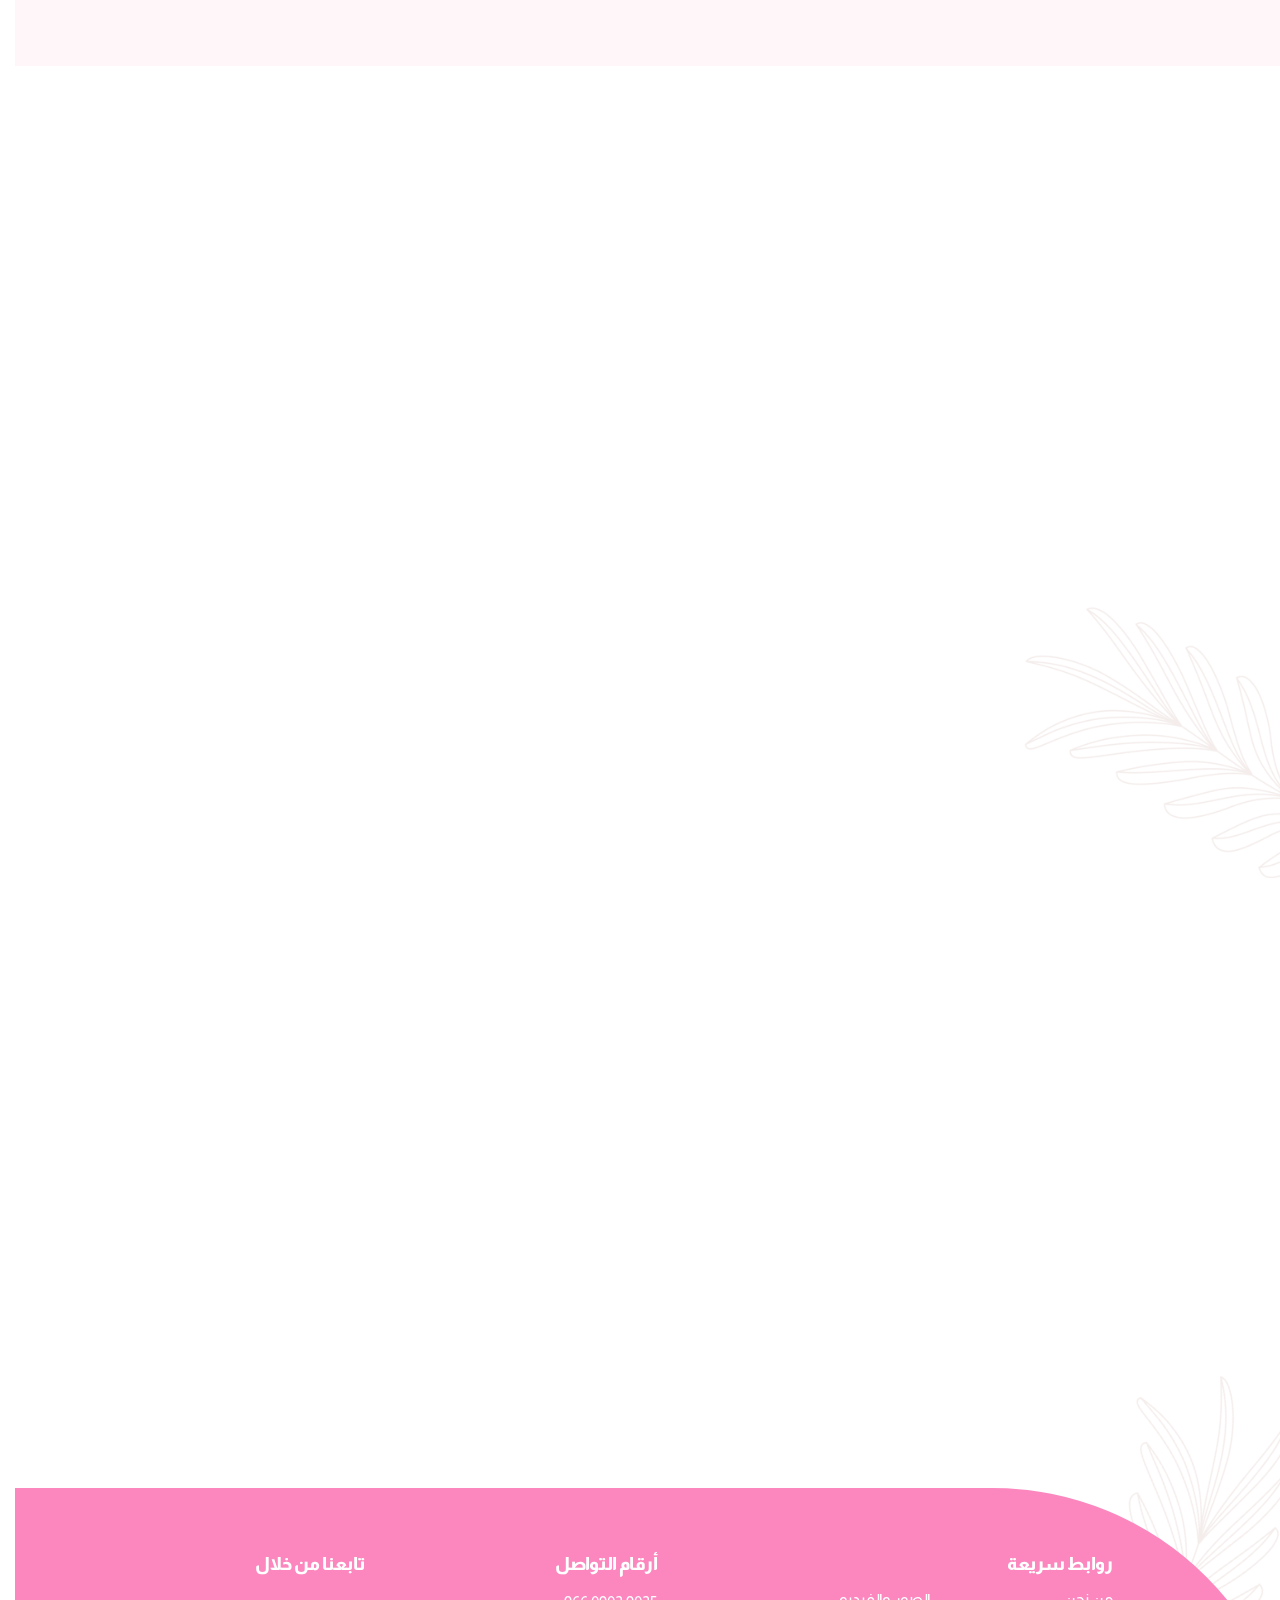
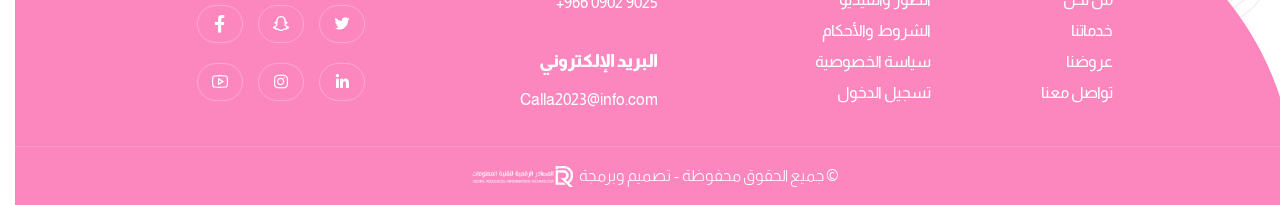
==== commit d55b3f8a: "animate" ====
--- a/index.html
+++ b/index.html
@@ -88,9 +88,19 @@
       <div class="container">
         <div class="main">
           <div class="main-text">
-            <h1 class="main-title">كوني متألقة</h1>
-            <h2 class="main-subtitle">مع مركز كالا للتجميل والبشرة</h2>
-            <p class="main-desc">
+            <h1 class="main-title" data-sal="slide-down">كوني متألقة</h1>
+            <h2
+              class="main-subtitle"
+              data-sal="slide-down"
+              style="--sal-delay: 0.2s"
+            >
+              مع مركز كالا للتجميل والبشرة
+            </h2>
+            <p
+              class="main-desc"
+              data-sal="slide-down"
+              style="--sal-delay: 0.4s"
+            >
               هناك حقيقة مثبتة منذ زمن طويل وهي أن المحتوى المقروء لصفحة ما
               سيلهي القارئ عن التركيز على الشكل الخارجي للنص أو شكل توضع الفقرات
               في الصفحة التي يقرأها.إفتراضي هناك حقيقة مثبتة منذ زمن طويل وهي أن
@@ -102,12 +112,14 @@
               المقروء لصفحة ما سيلهي القارئ عن التركيز على الشكل الخارجي للنص أو
               شكل توضع الفقرات في الصفحة التي يقرأها.إفتراضي
             </p>
-            <a href="about.html" class="main-btn">
-              تعرف علينا أكثر
-              <i class="las la-arrow-left"></i>
-            </a>
-          </div>
-          <div class="main-img">
+            <div data-sal="slide-down" style="--sal-delay: 0.6s">
+              <a href="about.html" class="main-btn">
+                تعرف علينا أكثر
+                <i class="las la-arrow-left"></i>
+              </a>
+            </div>
+          </div>
+          <div class="main-img" data-sal="zoom-in" style="--sal-delay: 0.3s">
             <img src="images/main.png" class="img-fluid" />
           </div>
           <a href="about.html" class="main-btn mobile-main-btn">
@@ -127,29 +139,45 @@
       <div class="container">
         <div class="about-cont">
           <div class="sec-head sec-mobile-head">
-            <h2 class="sec-title">من نحن</h2>
+            <h2 class="sec-title" data-sal="slide-down">من نحن</h2>
           </div>
           <div class="about-img">
-            <div class="img-cont">
+            <div
+              class="img-cont"
+              data-sal="flip-right"
+              style="--sal-delay: 0.3s"
+            >
               <img src="images/about.png" class="img-fluid" />
             </div>
           </div>
           <div class="about-text">
             <div class="sec-head">
-              <h2 class="sec-title">من نحن</h2>
-            </div>
-            <p class="about-main-desc">
+              <h2 class="sec-title" data-sal="slide-down">من نحن</h2>
+            </div>
+            <p
+              class="about-main-desc"
+              data-sal="slide-down"
+              style="--sal-delay: 0.2s"
+            >
               هناك حقيقة مثبتة منذ زمن طويل وهي أن المحتوى المقروء لصفحة ما
               سيلهي القارئ عن التركيز على الشكل الخارجي للنص أو شكل توضع
             </p>
-            <p class="about-desc">
+            <p
+              class="about-desc"
+              data-sal="slide-down"
+              style="--sal-delay: 0.4s"
+            >
               هناك حقيقة مثبتة منذ زمن طويل وهي أن المحتوى المقروء لصفحة ما
               سيلهي القارئ عن التركيز على الشكل الخارجي للنص أو شكل توضع الفقرات
               في الصفحة التي يقرأها.إفتراضي هناك حقيقة مثبتة منذ زمن طويل وهي أن
               المحتوى المقروء لصفحة ما سيلهي القارئ عن التركيز على الشكل الخارجي
               للنص أو شكل توضع الفقرات في الصفحة التي يقرأها.إفتراضي
             </p>
-            <p class="about-desc">
+            <p
+              class="about-desc"
+              data-sal="slide-down"
+              style="--sal-delay: 0.4s"
+            >
               هناك حقيقة مثبتة منذ زمن طويل وهي أن المحتوى المقروء لصفحة ما
               سيلهي القارئ عن التركيز على الشكل الخارجي للنص أو شكل توضع الفقرات
               في الصفحة التي يقرأها.إفتراضي هناك حقيقة مثبتة منذ زمن طويل وهي أن
@@ -174,11 +202,17 @@
       <div class="container">
         <div class="service-cont">
           <div class="sec-head">
-            <h2 class="sec-title">الخدمات</h2>
-            <p class="sec-subtitle">الخدمات المتنوعة في أنتظارك</p>
+            <h2 class="sec-title" data-sal="slide-down">الخدمات</h2>
+            <p
+              class="sec-subtitle"
+              data-sal="slide-down"
+              style="--sal-delay: 0.2s"
+            >
+              الخدمات المتنوعة في أنتظارك
+            </p>
           </div>
 
-          <div class="services-slider">
+          <div class="services-slider" data-sal="flip-up">
             <div class="swiper">
               <div class="swiper-wrapper">
                 <div class="swiper-slide">
@@ -341,10 +375,16 @@
       <div class="container">
         <div class="packages-cont">
           <div class="sec-head">
-            <h2 class="sec-title">الباكدجات</h2>
-            <p class="sec-subtitle">الباكدجات المختلفة من أجلك</p>
-          </div>
-          <div class="packages-slider">
+            <h2 class="sec-title" data-sal="slide-down">الباكدجات</h2>
+            <p
+              class="sec-subtitle"
+              data-sal="slide-down"
+              style="--sal-delay: 0.2s"
+            >
+              الباكدجات المختلفة من أجلك
+            </p>
+          </div>
+          <div class="packages-slider" data-sal="zoom-in">
             <div class="swiper">
               <div class="swiper-wrapper">
                 <div class="swiper-slide">
@@ -511,10 +551,16 @@
       <div class="container">
         <div class="offers-cont">
           <div class="sec-head">
-            <h2 class="sec-title">عروضنـا</h2>
-            <p class="sec-subtitle">إستمتع بالعديد من عروضنا المميزة</p>
-          </div>
-          <div class="offers-slider">
+            <h2 class="sec-title" data-sal="slide-down">عروضنـا</h2>
+            <p
+              class="sec-subtitle"
+              data-sal="slide-down"
+              style="--sal-delay: 0.2s"
+            >
+              إستمتع بالعديد من عروضنا المميزة
+            </p>
+          </div>
+          <div class="offers-slider" data-sal="slide-up">
             <div class="swiper">
               <div class="swiper-wrapper">
                 <div class="swiper-slide">
@@ -782,12 +828,16 @@
       <div class="container">
         <div class="gallery-cont">
           <div class="sec-head">
-            <h2 class="sec-title">المعرض</h2>
-            <p class="sec-subtitle">
+            <h2 class="sec-title" data-sal="slide-down">المعرض</h2>
+            <p
+              class="sec-subtitle"
+              data-sal="slide-down"
+              style="--sal-delay: 0.2s"
+            >
               يمكنك التعرف علينا أكثر من خلال مشاهدة الصور والفيديوهات
             </p>
           </div>
-          <div class="gallery-slider">
+          <div class="gallery-slider" data-sal="slide-down">
             <div class="swiper">
               <div class="swiper-wrapper">
                 <div class="swiper-slide">
@@ -955,13 +1005,17 @@
       <div class="container">
         <div class="contact-cont">
           <div class="sec-head">
-            <h2 class="sec-title">تواصل معنا</h2>
-            <p class="sec-subtitle">
+            <h2 class="sec-title" data-sal="slide-down">تواصل معنا</h2>
+            <p
+              class="sec-subtitle"
+              data-sal="slide-down"
+              style="--sal-delay: 0.2s"
+            >
               نحن في إنتظار استفساراتكم على مدار 24 ساعة
             </p>
           </div>
           <div class="contact-grid">
-            <div class="contact-form">
+            <div class="contact-form" data-sal="flip-right" style="--sal-delay: 0.2s">
               <form>
                 <div class="form-group">
                   <input
@@ -986,7 +1040,7 @@
                 <button class="submit-btn">أرسل الآن</button>
               </form>
             </div>
-            <div class="contact-img">
+            <div class="contact-img" data-sal="flip-left" style="--sal-delay: 0.3s">
               <img src="images/contact.svg" class="img-fluid" />
             </div>
           </div>
--- a/css/main.css
+++ b/css/main.css
@@ -1018,6 +1018,18 @@
   color: #797979;
   font-weight: 400;
 }
+html[dir=rtl] .custom-input::-moz-placeholder {
+  text-align: right;
+}
+html[dir=rtl] .custom-input::placeholder {
+  text-align: right;
+}
+html[dir=ltr] .custom-input::-moz-placeholder {
+  text-align: left;
+}
+html[dir=ltr] .custom-input::placeholder {
+  text-align: left;
+}
 .custom-input:focus {
   border-color: #FC86BE;
 }
@@ -1041,9 +1053,24 @@
   justify-content: center;
   transition: all 0.3s ease-in-out;
 }
+.submit-btn i {
+  color: #fff;
+  -webkit-margin-start: 10px;
+          margin-inline-start: 10px;
+  transition: all 0.3s ease-in-out;
+}
 .submit-btn:hover {
   color: #FC86BE;
   background-color: #fff;
+}
+.submit-btn:hover i {
+  color: #FC86BE;
+  transform: translateX(-10px);
+}
+.log-form .submit-btn {
+  width: 260px;
+  height: 59px;
+  margin: auto;
 }
 
 header {
@@ -1233,12 +1260,12 @@
 .sec-head {
   text-align: center;
 }
-.about-sec .sec-head {
+.about-cont .sec-head {
   margin-bottom: 47px;
   text-align: start;
 }
 @media (max-width: 991px) {
-  .about-sec .sec-head {
+  .about-cont .sec-head {
     text-align: center;
     margin-bottom: 30px;
   }
@@ -1404,6 +1431,163 @@
 @media (max-width: 991px) {
   .contact-sec {
     padding: 55px 0 35px;
+  }
+}
+
+.page-body {
+  padding: 55px 0 30px;
+  position: relative;
+  background-color: #fff;
+}
+.page-body .pattern {
+  position: absolute;
+}
+.page-body.login-page {
+  bottom: 0;
+  left: 0;
+  right: 0;
+  z-index: 1;
+}
+.page-body.login-page img {
+  width: 100%;
+}
+.page-body.services-sec .pattern {
+  top: 40px;
+}
+
+.page-content {
+  position: relative;
+  z-index: 2;
+}
+
+.page-title {
+  font-size: 32px;
+  color: #FC86BE;
+  font-weight: 800;
+  text-align: center;
+  line-height: 1.125;
+  margin: 0 0 36px;
+}
+
+.login-logo {
+  width: 161px;
+  margin: 0 auto 17px;
+}
+@media (max-width: 991px) {
+  .login-logo {
+    display: none;
+  }
+}
+
+.log-form {
+  width: 100%;
+  max-width: 444px;
+  margin: auto;
+}
+
+.forget {
+  width: -moz-max-content;
+  width: max-content;
+  display: flex;
+  color: #333743;
+  font-size: 16px;
+  text-decoration: none;
+  margin-bottom: 30px;
+  -webkit-margin-start: auto;
+          margin-inline-start: auto;
+  transition: all 0.3s ease-in-out;
+}
+.forget:hover {
+  color: #FC86BE;
+}
+
+.form-hint {
+  display: flex;
+  align-items: center;
+  justify-content: center;
+  text-align: center;
+  font-size: 16px;
+  color: #333743;
+  font-weight: 400;
+  margin: 18px 0 0;
+}
+.form-hint a {
+  color: #333743;
+  font-weight: 700;
+  text-decoration: none;
+  -webkit-margin-start: 3px;
+          margin-inline-start: 3px;
+  transition: all 0.3s ease-in-out;
+}
+.form-hint a:hover {
+  color: #FC86BE;
+}
+
+.page-content .grid-item {
+  max-width: 100%;
+  overflow: hidden;
+}
+
+.services-grid {
+  display: grid;
+  grid-template-columns: 1fr 1fr 1fr;
+  gap: 30px 16px;
+}
+@media (max-width: 991px) {
+  .services-grid {
+    grid-template-columns: 1fr 1fr;
+  }
+}
+@media (max-width: 767px) {
+  .services-grid {
+    grid-template-columns: 1fr;
+    gap: 20px;
+  }
+}
+
+.packages-grid {
+  display: grid;
+  grid-template-columns: 1fr 1fr;
+  gap: 30px 16px;
+}
+@media (max-width: 991px) {
+  .packages-grid {
+    grid-template-columns: 1fr;
+    gap: 20px;
+  }
+}
+
+.offers-grid {
+  display: grid;
+  grid-template-columns: 1fr 1fr 1fr;
+  gap: 30px 16px;
+}
+@media (max-width: 991px) {
+  .offers-grid {
+    grid-template-columns: 1fr 1fr;
+  }
+}
+@media (max-width: 767px) {
+  .offers-grid {
+    grid-template-columns: 1fr;
+    gap: 20px;
+  }
+}
+
+.gallery-grid {
+  display: grid;
+  grid-template-columns: 1fr 1fr 1fr 1fr;
+  gap: 30px 16px;
+}
+@media (max-width: 1199px) {
+  .gallery-grid {
+    grid-template-columns: 1fr 1fr 1fr;
+  }
+}
+@media (max-width: 991px) {
+  .gallery-grid {
+    grid-template-columns: 1fr 1fr;
+    gap: 20px 16px;
   }
 }
 
